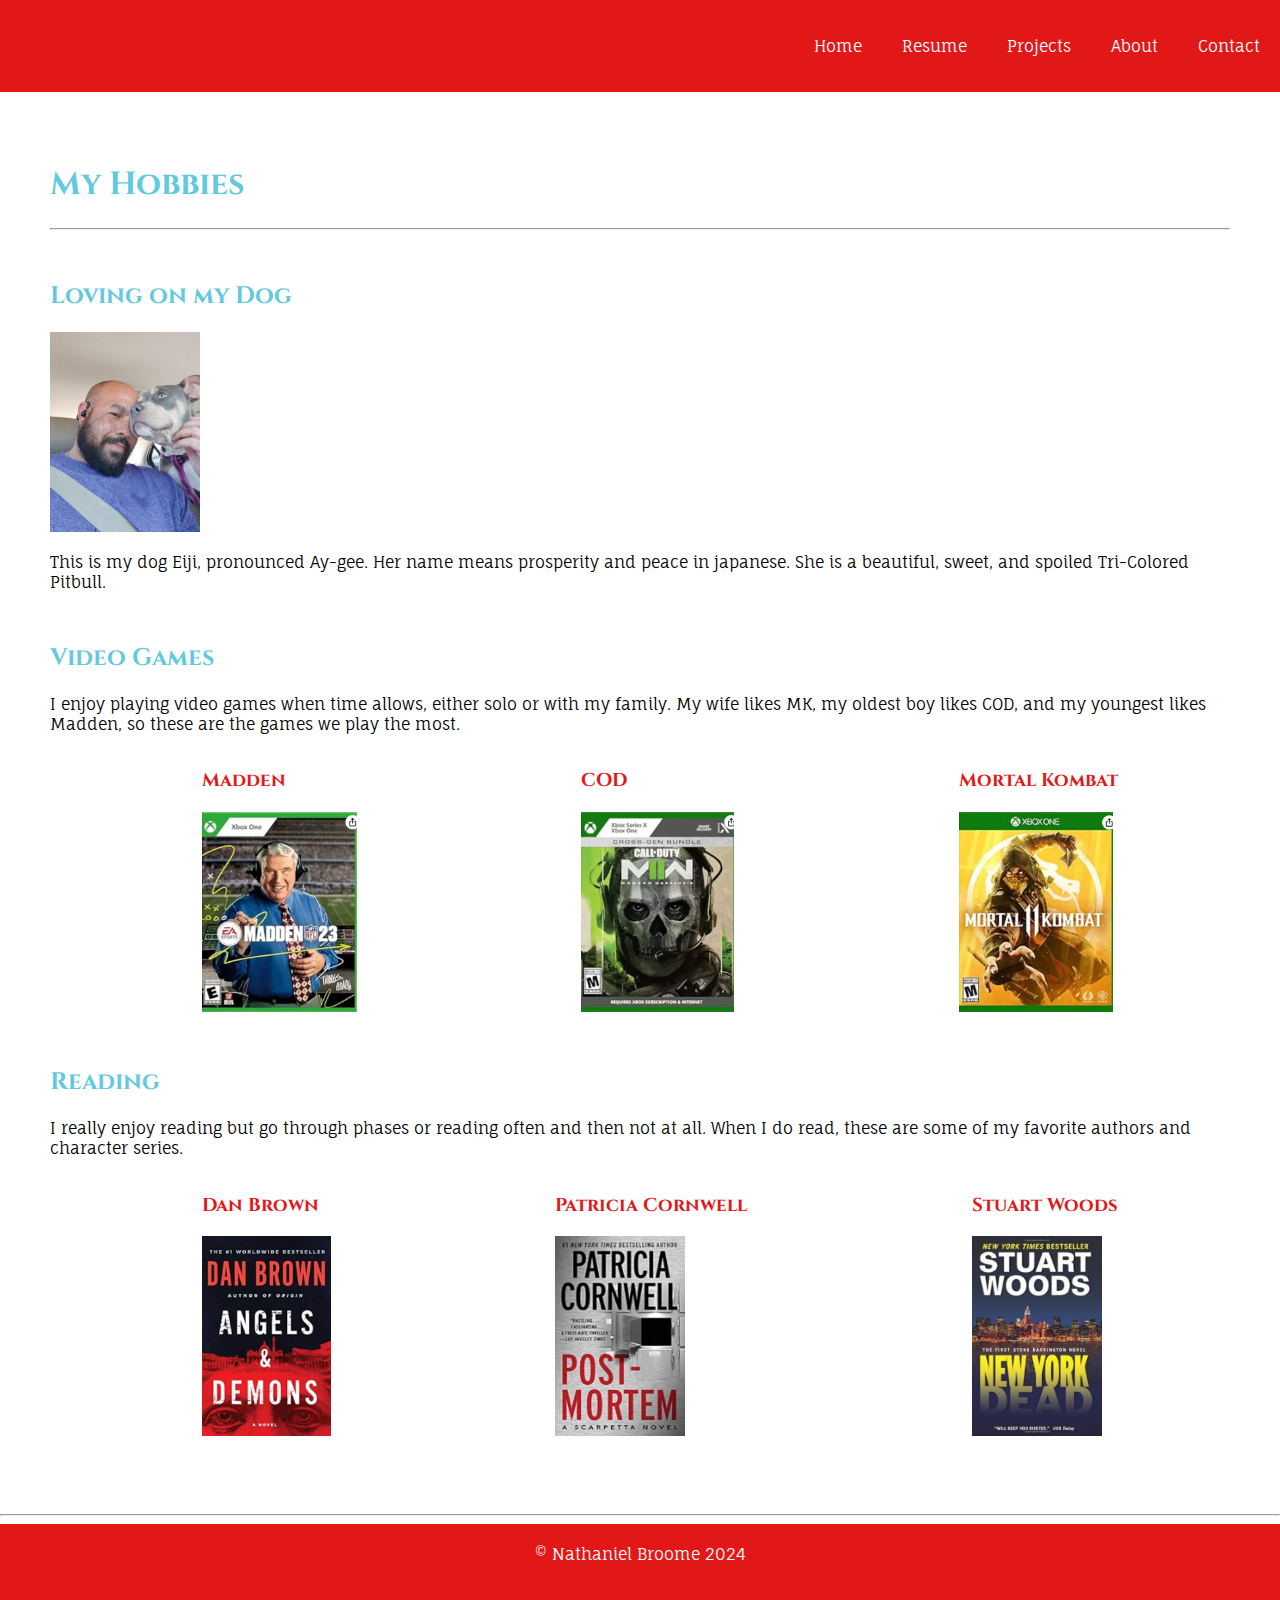
==== about-me.html @ b117e197 "Add files via upload" ====
<!DOCTYPE html>
<html lang="en">
<head>
    <meta charset="UTF-8">
    <meta name="viewport" content="width=device-width, initial-scale=1.0">
    <title>Hobbies</title>

    <link rel="preconnect" href="https://fonts.googleapis.com">
    <link rel="preconnect" href="https://fonts.gstatic.com" crossorigin>
    <link href="https://fonts.googleapis.com/css2?family=Cinzel:wght@400..900&display=swap" rel="stylesheet">

    <link rel="preconnect" href="https://fonts.googleapis.com">
    <link rel="preconnect" href="https://fonts.gstatic.com" crossorigin>
    <link href="https://fonts.googleapis.com/css2?family=Cinzel:wght@400..900&family=Fauna+One&display=swap" rel="stylesheet">
    <link rel="stylesheet" href="https://cdnjs.cloudflare.com/ajax/libs/font-awesome/4.7.0/css/font-awesome.min.css">
    <link rel="stylesheet" href="./assets/css/style.css" type="text/css" >
</head>
<body>

    <span id="span" class="navbar-toggle">
        <i class="fa fa-bars fa-2x"></i>
    </span>

    <div id="navigation">
        <ul>
            <li><a class="nav-link" href="./index.html">Home</a></li>
            <li><a class="nav-link" href="./resume.html">Resume</a></li>
            <li><a class="nav-link" href="#">Projects</a></li>
            <li><a class="nav-link" href="./about-me.html">About</a></li>
            <li><a class="nav-link" href="./contact.html">Contact</a></li>
        </ul>
    </div>

    <div id="hobbies">
        <h1>My Hobbies</h1>
        <hr />

        <h2>Loving on my Dog</h2>
        <img src="./assets/images/puppy-dog.jpg" alt="image of developer and his dog" height="200" />
        <p>This is my dog Eiji, pronounced Ay-gee. Her name means prosperity and peace
            in japanese. She is a beautiful, sweet, and spoiled Tri-Colored Pitbull. 
        </p>
        <div class="hobbies-div">
            <h2>Video Games</h2>
            <p>I enjoy playing video games when time allows, either solo or with my family.
                My wife likes MK, my oldest boy likes COD, and my youngest likes Madden, so 
                these are the games we play the most.
            </p>
            <ul>
            <li> <h3>Madden</h3>
                <img src="./assets/images/madden.png" alt="image of game cover" height="200" />
                </li>

            <li> <h3>COD</h3>
                <img src="./assets/images/modern-warfare.png" alt="image of game cover"  height="200" />
                </li>

                <li><h3>Mortal Kombat</h3>
                <img src="./assets/images/mortal-kombat.png" alt="image of game cover"  height="200" />
                </li>
            </ul>
        </div>

        <div class="hobbies-div">
            <h2>Reading</h2>
            <p>I really enjoy reading but go through phases or reading often and then not at all.
                When I do read, these are some of my favorite authors and character series.
            </p>

            <ul>
                <li><h3>Dan Brown</h3>
                <img src="./assets/images/angels-demons.png" alt="image of book cover" height="200" />
                </li>

                <li><h3>Patricia Cornwell</h3>
                <img src="./assets/images/post-mortem.png" alt="image of book cover"  height="200" width="130" />
                </li>

                <li><h3>Stuart Woods</h3>
                <img src="./assets/images/new-york-dead.png" alt="image of book cover"  height="200" width="130" />
                </ul> 
            </ul>
        </div>
    </div>
    <hr />

    <div class="grid-items-footer">

        <div class="grid-items-copyright">
            &copy; Nathaniel Broome 2024
        </div>

    </div>

            
    <script src="https://ajax.googleapis.com/ajax/libs/jquery/3.7.1/jquery.min.js"></script>
    <script src="./assets/js/index.js"></script>    
</body>
</html>
---- assets/css/style.css ----
html, body, button {
    font-family: 'Fauna One';
    font-size: 16px;
    margin: 0;
    padding: 0;
    
}

h1, h2, h3 {
    font-family: 'Cinzel';
}

.navbar-toggle {
    position: absolute;
    top: 10px;
    right: 20px;
    color: #000000;
    
}



#navigation { 
    display: flex;
    flex-wrap: wrap;
    grid-template-columns: 1fr 1fr 1fr 1fr;
    justify-content: space-around;    
    justify-content: end;          
    background-color: #E21818;  
}

#navigation > ul {  
    display: flex;  
    list-style: none;    
}

.nav-link {
    color: #ffffff;
    text-decoration: none;
    display: flex;   
    padding: 20px;
}

.nav-link:hover {
    color: #00235B;
}

.nav-link:after {
    color: rgb(29, 28, 28);
}

.container {    
    display: flex;
}

.wrapper {
    display: grid;
    grid-template-columns: repeat(12, 1fr);
    grid-template-rows: repeat(12, 1fr);
}

.button-links {
    text-decoration: none;
    color: white;
}

.button-links:hover {
    color: #00235B;
}

.button-links:after {
    color: black;
}

#top-section {    
    height: 100vh;       
    background-image: url(../images/pngegg.png);
    background-color: #63c9e0;
    background-size: cover;
    background-repeat: no-repeat;
    background-position: bottom;
    
}

#profile-image {
    border-radius: 50%;
}



.grid-items-intro {  
    display: flex;
    flex-direction: column;
    justify-content: center;
    align-items: center;     
    grid-column: 1/6;
    grid-row: 1/2;    
    border-radius: 5px;
    height: 100vh;
    background-color: rgb(0, 35, 91, 0.6);    
    order: 2;
}

.grid-items-intro > h1 {
    font-size: 3rem; 
    color: #70c8c2;   
}

.grid-items-intro > p {
    display: flex;
    width: 65%;
    margin-bottom: 20px;
    color: white;
}

.grid-items-intro-button {  
    display: flex; 
    justify-content: center;
    align-items: center;
    grid-row: 1/2;
    width: 150px;
    height: 45px;
    margin: 5px 0px;
    font-size: 18px;
    border-radius: 10px;
    border: 1px solid #70c8c2;
    background-color: #70c8c2;
    color: white;
}

.grid-items-skills-heading {
    display: flex;
    margin-top: 65px;
    justify-content: center;
    align-items: center;
    grid-column: 2/12;
    grid-row: 2/3;   
    position: relative; 
    right: 10px;
    color: #70c8c2;
    order: 3;
}

.grid-items-my-skills {
    display: flex;
    flex-wrap: wrap;
    flex-direction: column;
    justify-content: center;
    justify-content: space-around;
    flex: 1;
    flex-shrink: 2;
    grid-column: 5/9;
    grid-row: 3/4;
    padding: 0px 0px;
    order: 4;
}

.grid-items-my-skills-p {
    display: flex;    
    grid-column: 5/9;
    grid-row: 4/5;
    padding: 10px;
    order: 6;
}

.grid-items-skills-images {
    display: flex;     
    justify-content: center;
    justify-content: space-around;
}

.grid-items-project-heading {
    display: flex;
    flex-wrap: wrap;
    justify-content: center;
    align-items: center;
    grid-column: 2/12;
    grid-row: 4/5;
    padding-top: 40px;
    width: 100%;
    color: #70c8c2;
    order: 7;
}

.grid-items-projects { 
    display: flex;
    flex-wrap: wrap;
    justify-content: space-around; 
    align-items: center;   
    grid-column: 1/13;
    grid-row: 5/6; 
    background-color: #efefef;   
    flex: 1;
    flex-shrink: 2;
}

.grid-items-projects > div > h3 > a {
    text-decoration: none;
    color: #E21818;
}

.grid-items-projects > div {
    margin-top: 20px;
}

.grid-items-mondrian { 
    display: flex;
    flex-wrap: wrap;   
    grid-column: 1/4;
    grid-row: 5/6;
    justify-content: start;
    flex-basis: 250px;
    padding: 20px;    
    order: 8;
}

.grid-items-tindog {
    display: flex;
    flex-wrap: wrap;         
    grid-column: 4/7;
    grid-row: 5/6;
    justify-content: start;
    flex-basis: 250px;
    padding: 20px;        
    order: 9;
}

.grid-items-move-it { 
    display: flex;
    flex-wrap: wrap;    
    grid-column: 7/10;
    grid-row: 5/6;
    justify-content: start;
    flex-basis: 250px;
    padding: 20px;    
    order: 10;
}

.grid-items-code-player { 
    display: flex;
    flex-wrap: wrap;    
    grid-column: 10/13;
    grid-row: 5/6;
    justify-content: start;
    flex-basis: 250px;
    padding: 20px;    
    order: 10;
}

.grid-items-contact-heading {
    display: flex;
    margin: 30px 0px;    
    justify-content: center;
    align-items: center;
    grid-column: 2/12;
    grid-row: 6/7;
    color: #70c8c2;
    order: 11;
}

.grid-items-contact-me {
    display: flex;
    flex-wrap: wrap;
    justify-content: center; 
    align-items: center;   
    grid-column: 1/13;
    grid-row: 7/8;    
    flex: 1;
    flex-shrink: 2;
    order: 12;
}

.grid-items-contact-me-p {
    display: flex; 
    flex-wrap: wrap;
    justify-content: center;
    align-items: center;
    width: 65%;
    grid-column: 2/10;
    grid-row: 8/9;
    order: 13;
}

.grid-items-contact-me-button {
    display: flex;
    flex-wrap: wrap;
    justify-content: center;
    align-items: center;
    grid-template-columns: repeat(150px, 1fr);
    grid-column: 6/8;
    grid-row: 9/10;
    margin: 20px 0px;
    font-size: 18px;
    width: 100%;
    height: 45px;
    border-radius: 10px;
    order: 14;
    border: 1px solid #70c8c2;
    background-color: #70c8c2;
    color: white;
}

.grid-items-footer {
    display: flex;
    flex-direction: column;
    flex-wrap: wrap;
    justify-content: center;
    align-items: center;
    grid-column: 1/13;
    grid-row: 10/11;
    padding: 20px 0;
    background-color: #E21818;
}

.grid-items-social-links > ul {
    display: flex;
    flex-direction: row;
    flex-wrap: wrap;
    justify-content: center;
    align-items: center;
    grid-column: 2/10;
    grid-row: 11/12;
    list-style: none;    
    width: 100%;
    gap: 35px;
    padding: 20px;
}

.grid-items-social-links  > ul > li >a {
    text-decoration: none;
    color: white;

}

.grid-items-copyright {
    display: flex;
    flex-wrap: wrap;
    grid-row: 12/13;
    justify-content: center;
    align-items: center;
    color: white;
    padding-bottom: 20px;
}

#hobbies {
    padding: 50px;
}

#hobbies > h1, h2 {
    color: #63c9e0;
}

#hobbies h2 {
    margin-top: 50px;
}

#hobbies > div > ul {
    display: flex;
    justify-content: center;
    align-items: center;
    justify-content: space-around;
    list-style: none;
}


.hobbies-div > ul > li > h3 {
    color: #E21818;
    
}

#resume {
    padding: 50px;;
}

#summary h1 {
    color: #63c9e0;
}

#education Ul {
    list-style: none;
}

#skills ul {
    list-style: circle;
}

#certification ul {
    list-style: square;
}

#certification li a {
    text-decoration: none;
}

#contact-heading {
    padding-left: 50px;
    color: #63c9e0;
}

#contact-me {
    padding: 50px;
    height: 100vh;
}

@media (max-width: 650px) {

    .grid-items-intro-button {
        grid-column: 6/8;
        width: 100%;

    }

    #navigation  > ul{
        display: inline-block;
        
    }

    .grid-items-intro-button {
        width: 120px;
    }
    #hobbies > div > ul {
        align-items: flex-start;
        flex-direction: column;
        padding: 0;
    }

    #navigation {
        justify-content: center;
    }

    .grid-items-intro {
        grid-column: 1/13;
    }

    .grid-items-intro > h1 {
        font-size: 2rem;
    }

    .grid-items-my-skills {
        grid-column: 2/12;
    }

    .grid-items-skills-images {
        justify-content: start;
        justify-content: space-around;
        align-items: center;
        grid-template-columns: 1fr, 1fr, 1fr, 1fr;
        grid-column: 1/13;
    }

    .grid-items-contact-me {
        grid-column: 2/12;
    }

    .grid-items-contact-me-button {
        grid-column: 4/10;
    }
}


@media  (min-width: 651px) and (max-width: 767px) {

    .navbar-toggle {
        display: none;
    }
   
    #navigation {
        justify-content: center;
    }

    .grid-items-intro {
        grid-column: 1/13;
    }

    .grid-items-intro > h1 {
        font-size: 2rem;
    }

    .grid-items-my-skills {
        grid-column: 2/12;
    }

    .grid-items-skills-images {
        justify-content: start;
        justify-content: space-around;
        align-items: center;
        grid-template-columns: 1fr, 1fr, 1fr, 1fr;
        grid-column: 1/13;
    }

    .grid-items-contact-me {
        grid-column: 2/12;
    }

    .grid-items-contact-me-button {
        grid-column: 4/10;
    }
}

@media (min-width: 768px) and (max-width: 992px) {

    .navbar-toggle {
        display: none;
    }

    #navigation {
        justify-content: center;
    }

    .grid-items-intro {
        grid-column: 1/13;
    }

    .grid-items-intro > h1 {
        font-size: 2rem;
    }

    .grid-items-my-skills {
        grid-column: 4/11;
    }

    .grid-items-contact-me-button {
        grid-column: 6/8;
    }
}

@media (min-width: 993px) {
    .navbar-toggle {
        display: none;
    }
}
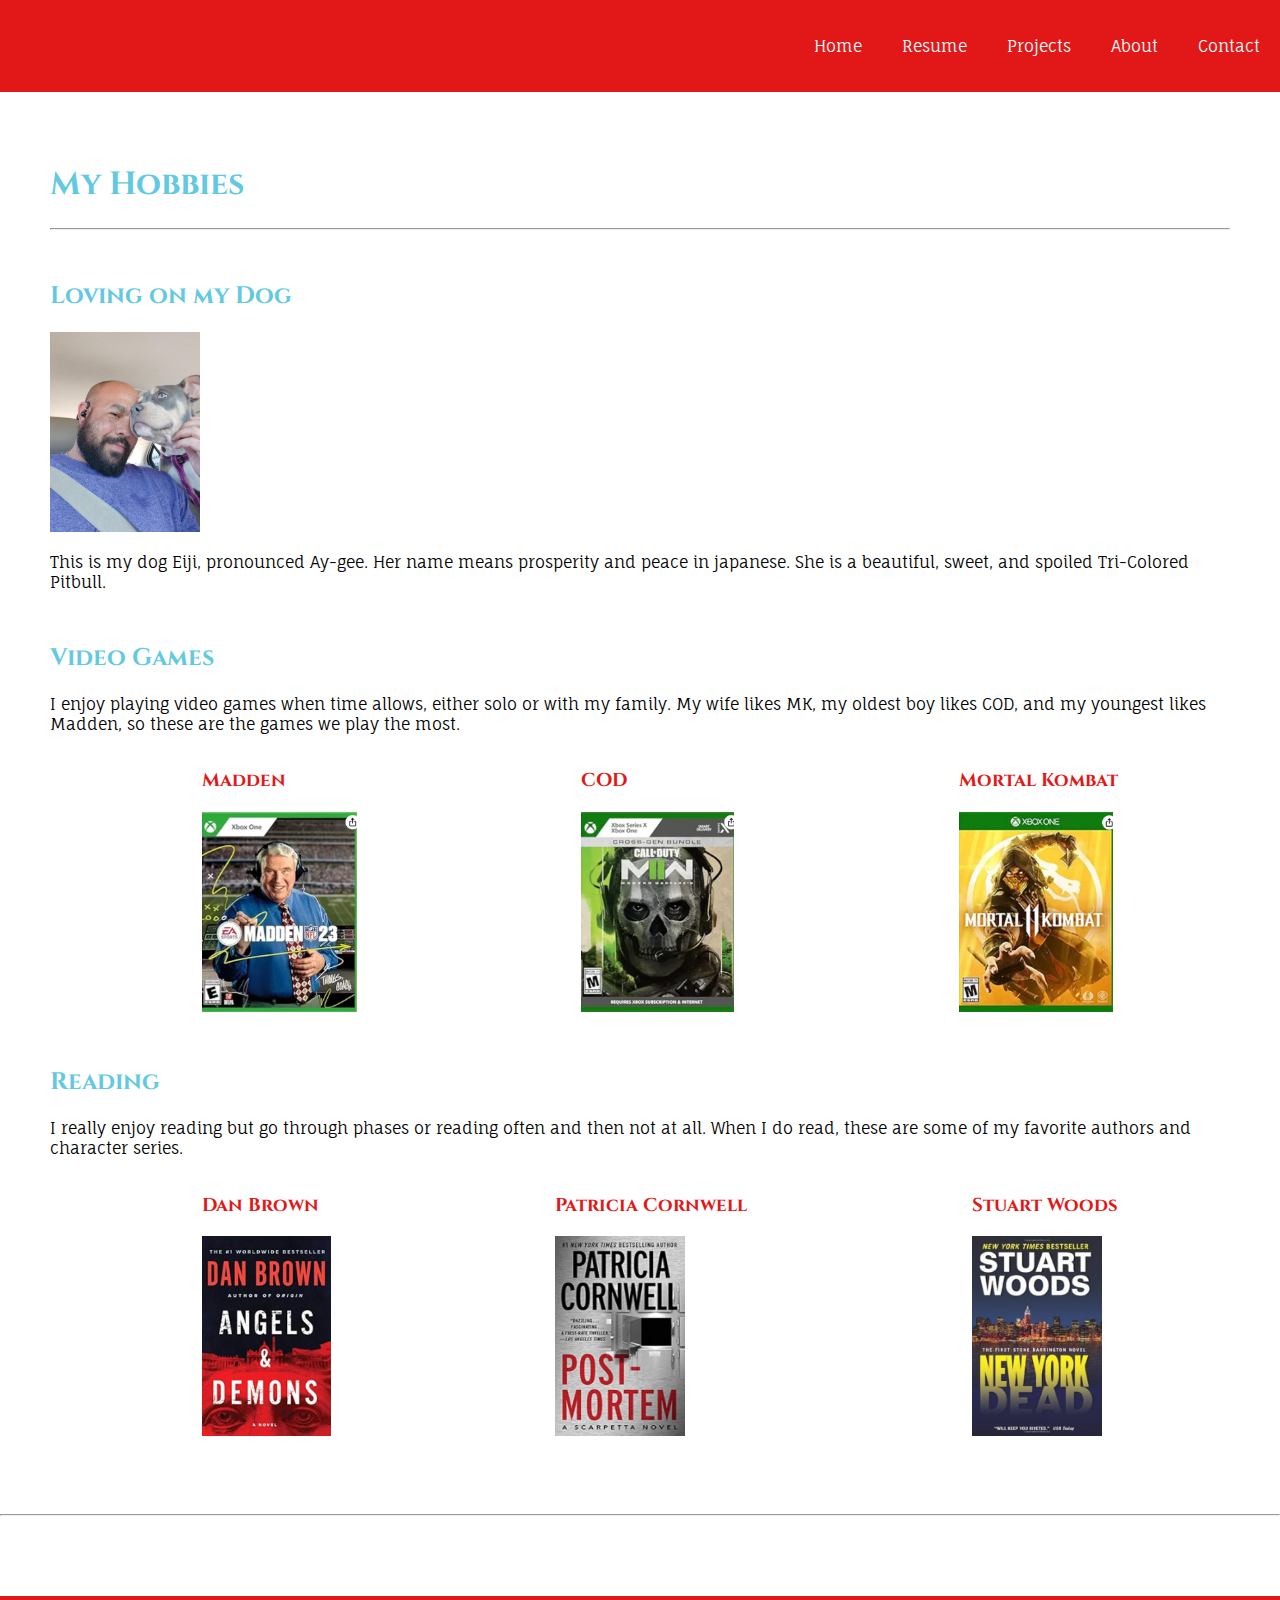
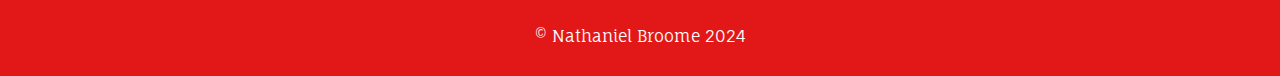
==== commit 7f5d4b31: "Update about-me.html" ====
--- a/about-me.html
+++ b/about-me.html
@@ -16,13 +16,13 @@
     <link rel="stylesheet" href="./assets/css/style.css" type="text/css" >
 </head>
 <body>
-
+<nav>
     <span id="span" class="navbar-toggle">
         <i class="fa fa-bars fa-2x"></i>
     </span>
 
     <div id="navigation">
-        <ul>
+        <ul id="nav-ul">
             <li><a class="nav-link" href="./index.html">Home</a></li>
             <li><a class="nav-link" href="./resume.html">Resume</a></li>
             <li><a class="nav-link" href="#">Projects</a></li>
@@ -30,7 +30,7 @@
             <li><a class="nav-link" href="./contact.html">Contact</a></li>
         </ul>
     </div>
-
+</nav>
     <div id="hobbies">
         <h1>My Hobbies</h1>
         <hr />
@@ -96,4 +96,4 @@
     <script src="https://ajax.googleapis.com/ajax/libs/jquery/3.7.1/jquery.min.js"></script>
     <script src="./assets/js/index.js"></script>    
 </body>
-</html>+</html>
--- a/assets/css/style.css
+++ b/assets/css/style.css
@@ -18,11 +18,8 @@
     
 }
 
-
-
 #navigation { 
     display: flex;
-    flex-wrap: wrap;
     grid-template-columns: 1fr 1fr 1fr 1fr;
     justify-content: space-around;    
     justify-content: end;          
@@ -31,7 +28,8 @@
 
 #navigation > ul {  
     display: flex;  
-    list-style: none;    
+    list-style: none; 
+    background-color: #E21818;   
 }
 
 .nav-link {
@@ -176,7 +174,7 @@
     align-items: center;
     grid-column: 2/12;
     grid-row: 4/5;
-    padding-top: 40px;
+    margin-top: 80px;
     width: 100%;
     color: #70c8c2;
     order: 7;
@@ -249,7 +247,7 @@
 
 .grid-items-contact-heading {
     display: flex;
-    margin: 30px 0px;    
+    margin-top: 80px;    
     justify-content: center;
     align-items: center;
     grid-column: 2/12;
@@ -308,7 +306,8 @@
     align-items: center;
     grid-column: 1/13;
     grid-row: 10/11;
-    padding: 20px 0;
+    margin-top: 80px;
+    padding: 20px;
     background-color: #E21818;
 }
 
@@ -339,7 +338,7 @@
     justify-content: center;
     align-items: center;
     color: white;
-    padding-bottom: 20px;
+    padding: 10px 0px;
 }
 
 #hobbies {
@@ -404,6 +403,22 @@
 
 @media (max-width: 650px) {
 
+    nav {
+        height: auto;
+        padding: 10px 0px; 
+        margin: 0;
+        background-color: #E21818;
+    }
+
+
+    #nav-ul {
+        height: auto;       
+    }
+
+    #span {
+        color: #ffffff;
+    }
+
     .grid-items-intro-button {
         grid-column: 6/8;
         width: 100%;
@@ -411,7 +426,8 @@
     }
 
     #navigation  > ul{
-        display: inline-block;
+        display: block;
+        align-items: center;
         
     }
 
